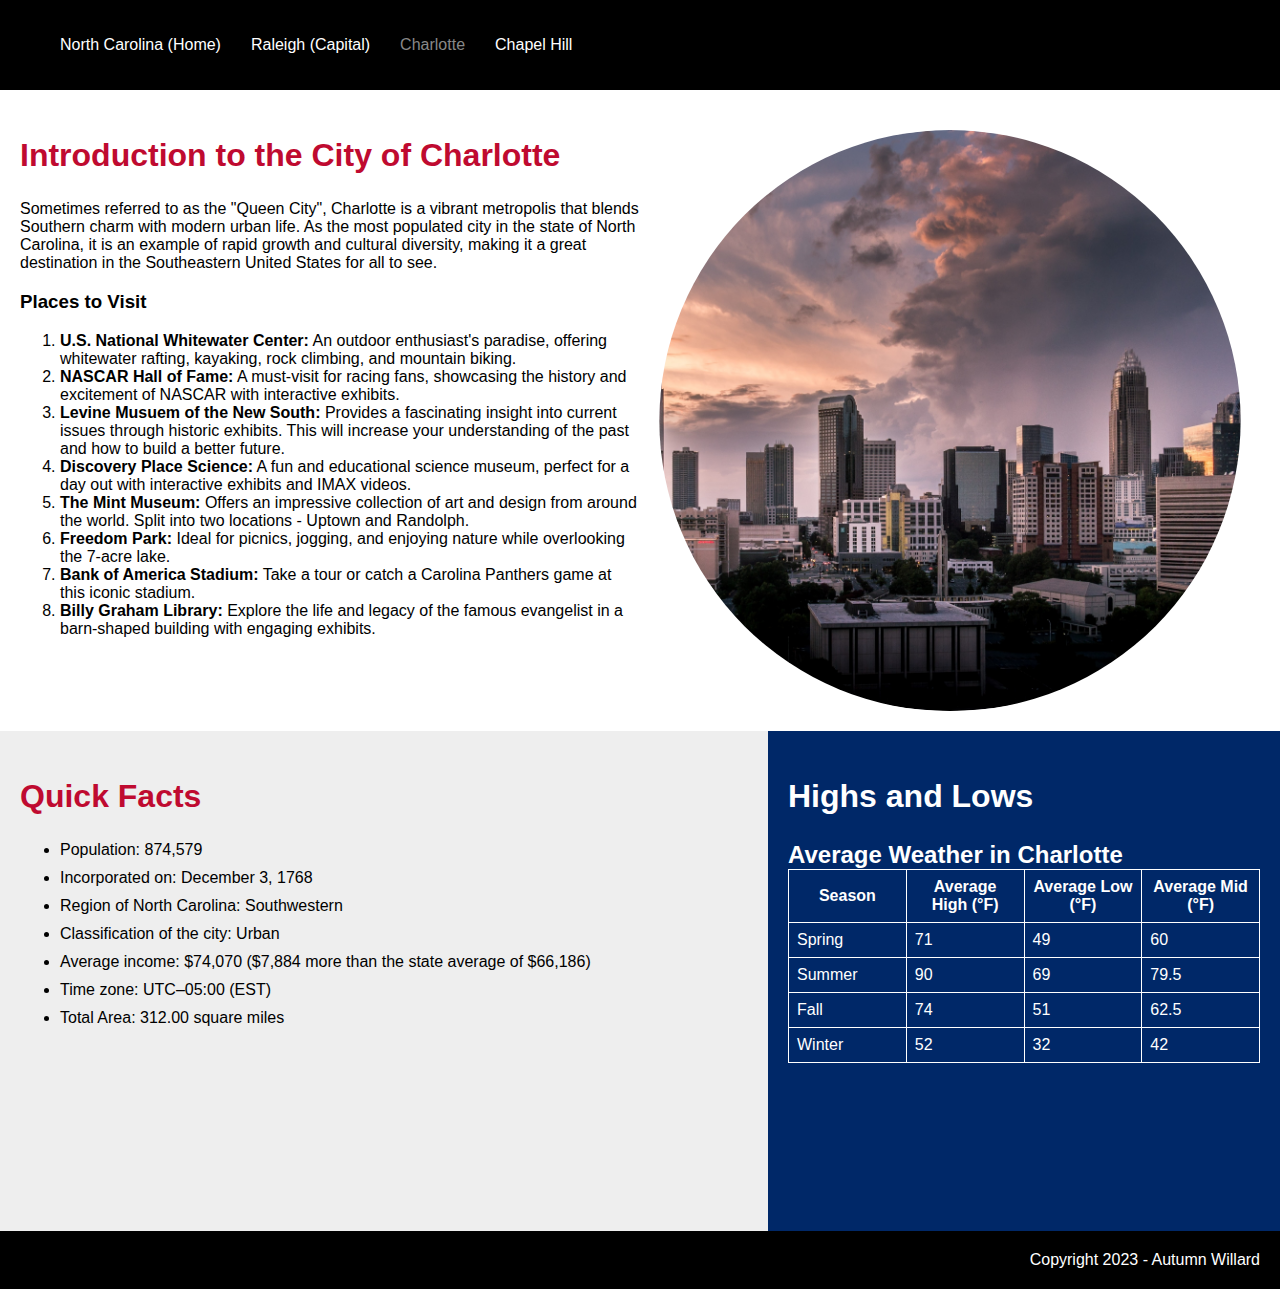
==== charlotte.html @ 72ad3f79 "Commit initial code" ====
<!DOCTYPE html>
<html lang="en">
<head>
    <meta charset="UTF-8">
    <meta name="viewport" content="width=device-width, initial-scale=1.0">
    <link rel="stylesheet" href="style.css">
    <title>North Carolina | Charlotte</title>
</head>
<body>
    <nav>
        <ul>
            <li>
                <a href="index.html">North Carolina (Home)</a>
            </li>
            <li>
                <a href="raleigh.html">Raleigh (Capital)</a>
            </li>
            <li>
                <a href="charlotte.html" class="active-page">Charlotte</a>
            </li>
            <li>
                <a href="chapelhill.html">Chapel Hill</a>
            </li>
        </ul>
    </nav>
<header>
    <div class="floating"><img src="images/charlotte.jpg" alt="image of the city of Charlotte during sunset"></div>
    <h2>Introduction to the City of Charlotte</h2>
    <p>Sometimes referred to as the "Queen City", Charlotte is a vibrant metropolis that blends Southern charm with modern urban life. As the most populated city in the state of North Carolina, it is an example of rapid growth and cultural diversity, making it a great destination in the Southeastern United States for all to see.</p>
    <h3>Places to Visit</h3>
    <ol>
      <li><strong>U.S. National Whitewater Center:</strong> An outdoor enthusiast's paradise, offering whitewater rafting, kayaking, rock climbing, and mountain biking.</li>
      <li><strong>NASCAR Hall of Fame:</strong> A must-visit for racing fans, showcasing the history and excitement of NASCAR with interactive exhibits.</li>
      <li><strong>Levine Musuem of the New South:</strong> Provides a fascinating insight into current issues through historic exhibits. This will increase your understanding of the past and how to build a better future.</li>
      <li><strong>Discovery Place Science:</strong> A fun and educational science museum, perfect for a day out with interactive exhibits and IMAX videos.</li>
      <li><strong>The Mint Museum:</strong> Offers an impressive collection of art and design from around the world. Split into two locations - Uptown and Randolph.</li>
      <li><strong>Freedom Park:</strong> Ideal for picnics, jogging, and enjoying nature while overlooking the 7-acre lake.</li>
      <li><strong>Bank of America Stadium:</strong> Take a tour or catch a Carolina Panthers game at this iconic stadium.</li>
      <li><strong>Billy Graham Library:</strong> Explore the life and legacy of the famous evangelist in a barn-shaped building with engaging exhibits.</li>
  </ol>
  
    
</header>
    <main>
        <section>
            <h2>Quick Facts</h2>
            <ul>
                <li>Population: 874,579</li>
                <li>Incorporated on: December 3, 1768</li>
                <li>Region of North Carolina: Southwestern</li> 
                <li>Classification of the city: Urban</li>
                <li>Average income: $74,070 ($7,884 more than the state average of $66,186)</li>
                <li>Time zone: UTC–05:00 (EST)</li>
                <li>Total Area: 312.00 square miles</li>
            </ul>
              
        </section>
        <aside>
            <h2>Highs and Lows</h2>
            <table>
              <caption>Average Weather in Charlotte</caption>
              <thead>
                  <tr>
                      <th>Season</th>
                      <th>Average High (°F)</th>
                      <th>Average Low (°F)</th>
                      <th>Average Mid (°F)</th>
                  </tr>
              </thead>
              <tbody>
                  <tr>
                      <td>Spring</td>
                      <td>71</td>
                      <td>49</td>
                      <td>60</td>
                  </tr>
                  <tr>
                      <td>Summer</td>
                      <td>90</td>
                      <td>69</td>
                      <td>79.5</td>
                  </tr>
                  <tr>
                      <td>Fall</td>
                      <td>74</td>
                      <td>51</td>
                      <td>62.5</td>
                  </tr>
                  <tr>
                      <td>Winter</td>
                      <td>52</td>
                      <td>32</td>
                      <td>42</td>
                  </tr>
              </tbody>
          </table>          
        </aside>
    </main>
<footer>Copyright 2023 - Autumn Willard</footer>
</body>
</html>

<!-- https://en.wikipedia.org/wiki/Charlotte,_North_Carolina -->
<!-- https://www.charlottesgotalot.com/articles/things-to-do/101-fun-things-to-do-in-charlotte -->
<!-- https://weatherspark.com/y/18893/Average-Weather-in-Charlotte-North-Carolina-United-States-Year-Round -->
<!-- https://www.census.gov/quickfacts/fact/table/charlottecitynorthcarolina,NC/INC110222 -->
---- style.css ----
/* Used https://css-tricks.com/ to look up information when I had questions.  */
/* Used https://www.schemecolor.com/north-carolina-flag-usa.php for the color scheme */

body {
    width: 100%;
    margin: 0px;
    font-family: sans-serif;
}

nav {
    background-color: black;
    padding: 20px;
}

nav ul {
    display: flex;
    gap: 30px;
}

nav li {
    list-style: none;
}

nav a {
    text-decoration: none;
    color: white;
}

main {
    position: relative;
}

section {
    background-color: #eee;
    width: 60%;
    min-height: 500px;
    padding: 20px;
    box-sizing: border-box;
}

section.home {
        background-color: #eee;
        width: 80%;
        min-height: 500px;
        padding: 20px;
        box-sizing: border-box;
}

aside {
    background-color: #002868;
position: absolute;
right: 0;
top: 0;
    width: 40%;
    min-height: 500px;
    box-sizing: border-box;
    padding: 20px;
    color: white;
}

aside.home {
    background-color: #002868;
position: absolute;
right: 0;
top: 0;
    width: 20%;
    min-height: 500px;
    box-sizing: border-box;
    padding: 20px;
    color: white;
}

footer {
    background-color: black;
    padding: 20px;
    box-sizing: border-box;
    text-align: right;
    color: white;
}

h1, h2 {
    color: #BF0A30;
}

h2 {
    font-size: 2rem;
}

#welcome {
    margin: 40px 20px;
    font-size: 4rem;
    color: white;
}

header {
    box-sizing: border-box;
    padding: 20px;
    overflow:auto;
}

header.hero {
        box-sizing: border-box;
        padding: 200px 20px;
        text-align: center;
        background-image: url(images/waterfall.jpg);
        background-size: cover;
        background-color: grey;
        background-blend-mode: multiply;
}

.floating img {
    float: right;
    width: 50%;
    margin: 20px 0px 0px 0px;
    border-radius: 100%;
    clip-path: circle();
    height: auto;
}

nav a:hover {
    color: #BF0A30;
    transition-duration: 1s;
}

a.active-page {
    color: #888;
}

a.active-page:hover {
    color: #888;
}

aside h1, aside h2 {
    color: white;
}

aside a {
    color: white;
}

aside ul {
    list-style: none;
    ;
}

aside li::before {
    content: "• ";
    color: white;
  }

  @media (max-width: 1031px) {
    section {
        width: 100%;
    }
    
    section.home {
            width: 100%;
    }
    aside {
        position: initial;
        width: 100%;
        min-height: auto;
    }
    
    aside.home {
        position: initial;
        width: 100%;
        min-height: auto;
    }
  }

 main li + li {
    margin-top: 10px;
  }

  table {
    border-collapse: collapse;
  }

  caption {
    font-weight: bold;
    font-size: 24px;
    text-align: left;
    color: white;
  }

  th, td {
    border: 1px solid white;
    padding: 8px;
  }

  thead th {
  width: 25%;
}

.message {
    padding: 20px;
    box-sizing: border-box;
    width: 100%;
    margin: auto;
    background-color:#BF0A30;
    color: white;
}

form ul {
    list-style: none;
}

.message h2 {
    color: white;
}

input[type=text], select, textarea, input[type=email] {
    width: 100%; 
    padding: 12px;
    border: 1px solid #ccc;
    border-radius: 4px; 
    box-sizing: border-box;
    margin: 6px auto 16px auto;
    resize: vertical;
  }

    button {
    background-color: #fff;
    color: #000;
    padding: 12px 20px;
    border: none;
    border-radius: 4px;
    cursor: pointer;
    margin-bottom: 20px;
  }

  button:hover {
    background-color: #002868;
    color: white;
    transition: 0.3s;
  }
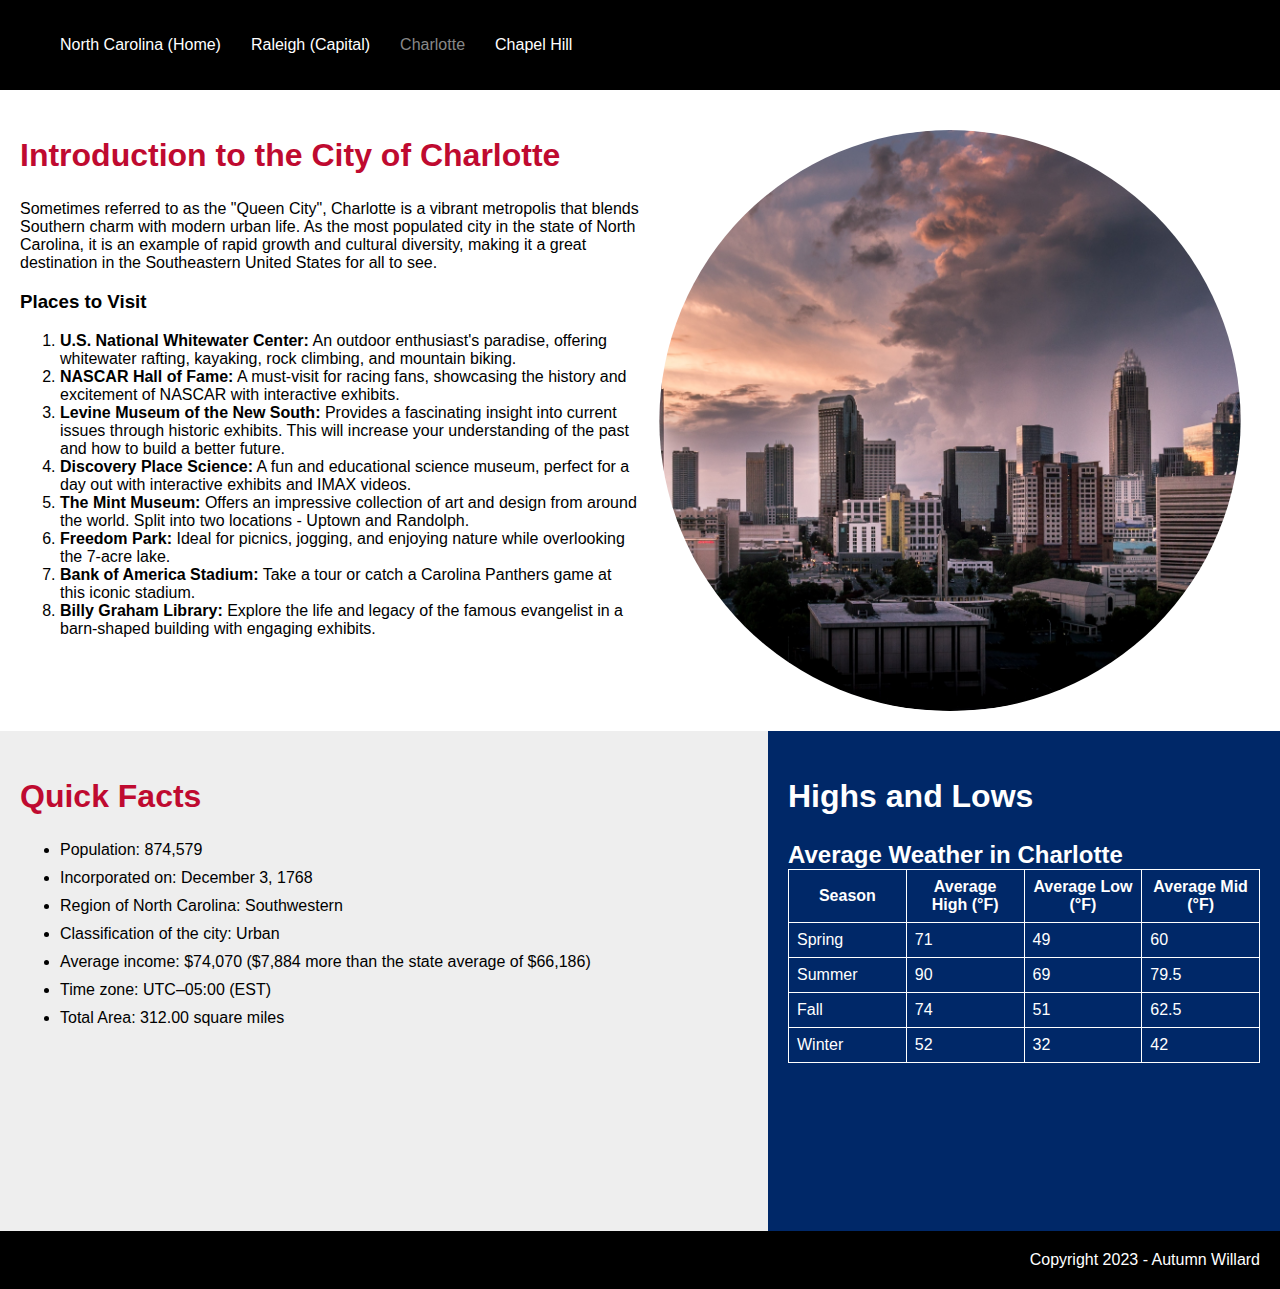
==== commit 6bc6298d: "Fix spelling errors" ====
--- a/charlotte.html
+++ b/charlotte.html
@@ -31,7 +31,7 @@
     <ol>
       <li><strong>U.S. National Whitewater Center:</strong> An outdoor enthusiast's paradise, offering whitewater rafting, kayaking, rock climbing, and mountain biking.</li>
       <li><strong>NASCAR Hall of Fame:</strong> A must-visit for racing fans, showcasing the history and excitement of NASCAR with interactive exhibits.</li>
-      <li><strong>Levine Musuem of the New South:</strong> Provides a fascinating insight into current issues through historic exhibits. This will increase your understanding of the past and how to build a better future.</li>
+      <li><strong>Levine Museum of the New South:</strong> Provides a fascinating insight into current issues through historic exhibits. This will increase your understanding of the past and how to build a better future.</li>
       <li><strong>Discovery Place Science:</strong> A fun and educational science museum, perfect for a day out with interactive exhibits and IMAX videos.</li>
       <li><strong>The Mint Museum:</strong> Offers an impressive collection of art and design from around the world. Split into two locations - Uptown and Randolph.</li>
       <li><strong>Freedom Park:</strong> Ideal for picnics, jogging, and enjoying nature while overlooking the 7-acre lake.</li>
